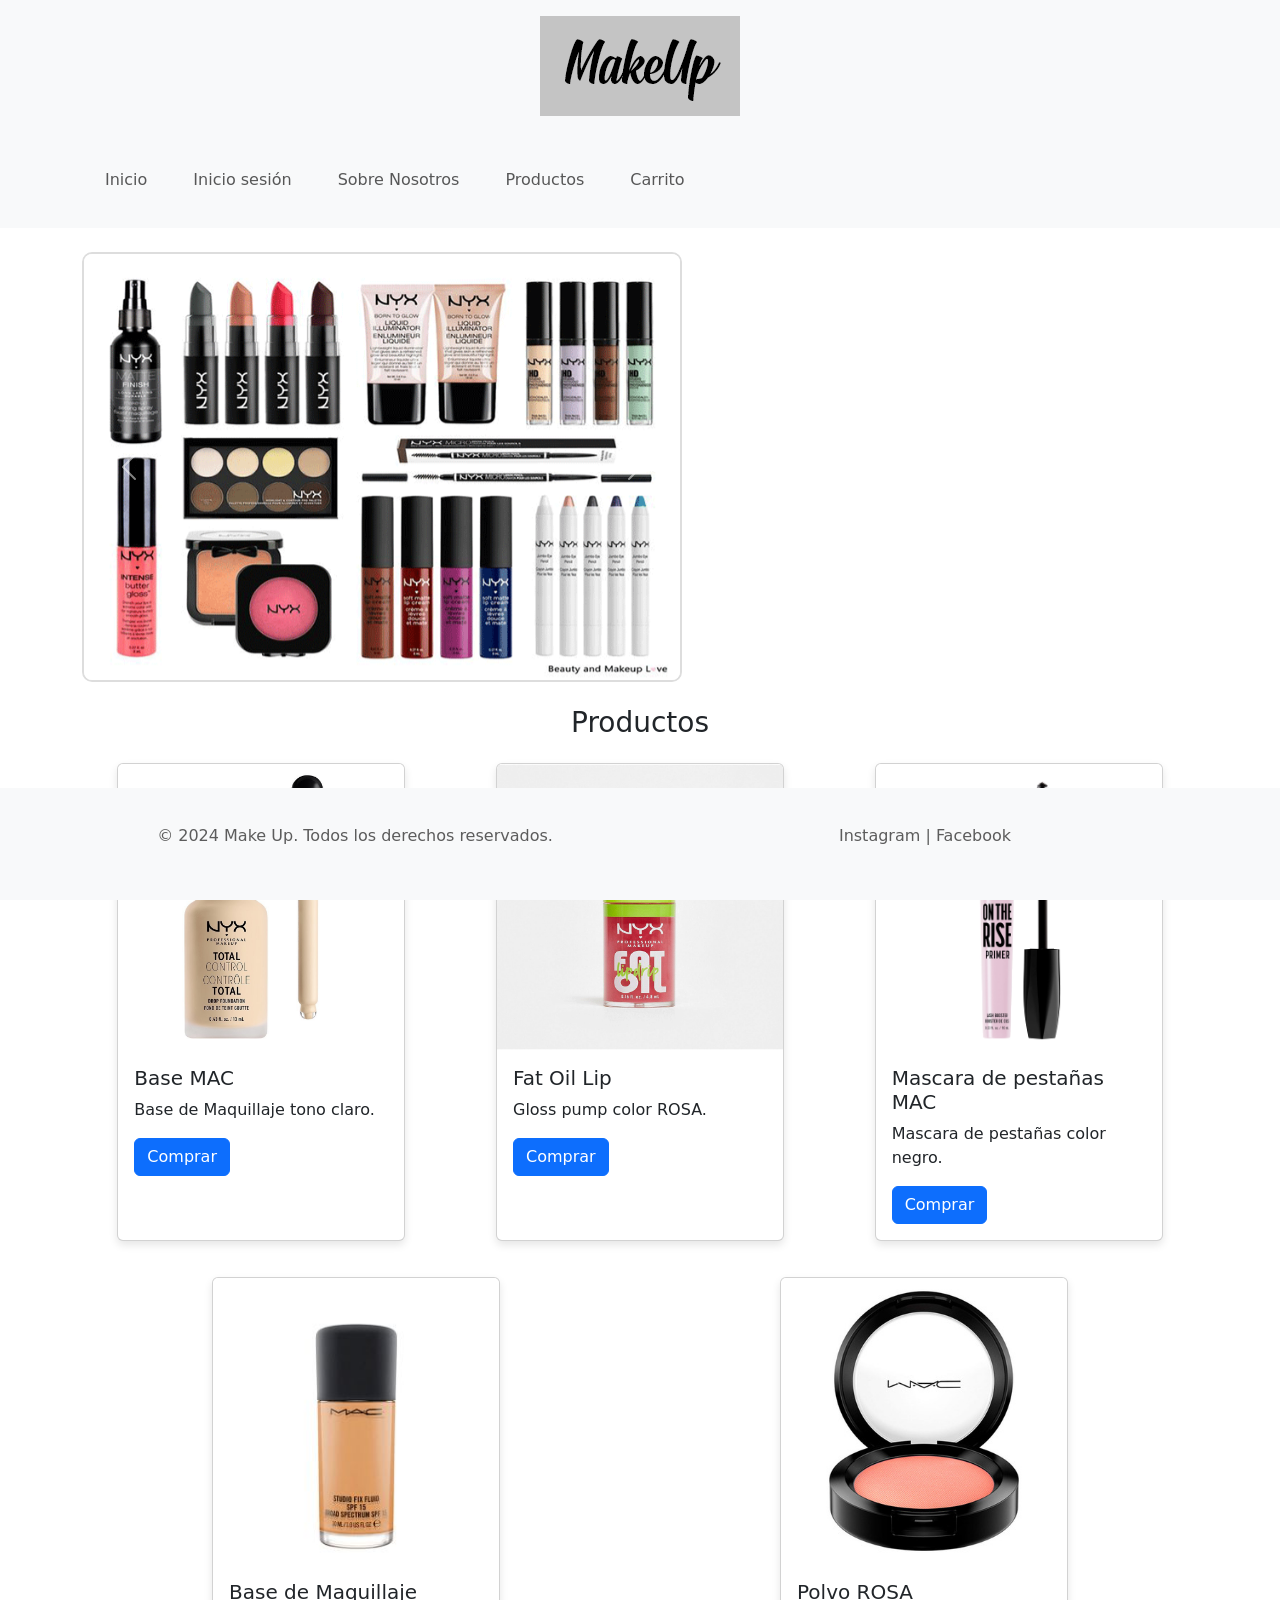
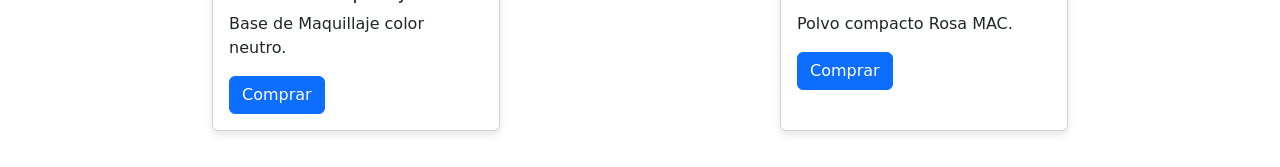
==== index.html @ 109f89d2 "terminado" ====
<!DOCTYPE html>
<html lang="es">
<head>
    <meta charset="UTF-8">
    <meta name="viewport" content="width=device-width, initial-scale=1.0">
    <title>INICIO - MAKE UP</title>
    <link rel="stylesheet" href="./pages/css/styless.css">
    <link href="https://cdn.jsdelivr.net/npm/bootstrap@5.3.3/dist/css/bootstrap.min.css" rel="stylesheet" integrity="sha384-QWTKZyjpPEjISv5WaRU9OFeRpok6YctnYmDr5pNlyT2bRjXh0JMhjY6hW+ALEwIH" crossorigin="anonymous">
    <script src="https://cdn.jsdelivr.net/npm/bootstrap@5.3.3/dist/js/bootstrap.bundle.min.js" integrity="sha384-YvpcrYf0tY3lHB60NNkmXc5s9fDVZLESaAA55NDzOxhy9GkcIdslK1eN7N6jIeHz" crossorigin="anonymous"></script>
</head>
<body>
    <header class="bg-light p-3">
        <img src="./pages/assets/Logo.png" alt="Logo de la Marca" id="logo">
    </header>

    <nav class="navbar navbar-expand-lg navbar-light bg-light">
      <div class="container">
          <ul class="navbar-nav">
              <li class="nav-item"><a class="nav-link" href="index.html">Inicio</a></li>
              <li class="nav-item"><a class="nav-link" href="./pages/inicio_sesion.html">Inicio sesión</a></li>
              <li class="nav-item"><a class="nav-link" href="./pages/nosotros.html">Sobre Nosotros</a></li>
              <li class="nav-item"><a class="nav-link" href="./pages/productos.html">Productos</a></li>
              <li class="nav-item"><a class="nav-link" href="./pages/carritos.html">Carrito</a></li>
          </ul>
      </div>
  </nav>

    <main>
        <div class="container my-4">
            <div id="carouselExample" class="carousel slide">
                <div class="carousel-inner">
                    <div class="carousel-item active">
                        <img src="./pages/assets/nyx1.png" class="d-block w-100" alt="Imagen de Nyx 1">
                    </div>
                    <div class="carousel-item">
                        <img src="./pages/assets/mac_2.png" class="d-block w-100" alt="Imagen de MAC 2">
                    </div>
                    <div class="carousel-item">
                        <img src="./pages/assets/mac1.png" class="d-block w-100" alt="Imagen de MAC 1">
                    </div>
                    <div class="carousel-item">
                        <img src="./pages/assets/nyx-2.png" class="d-block w-100" alt="Imagen de Nyx 2">
                    </div>
                </div>
                <button class="carousel-control-prev" type="button" data-bs-target="#carouselExample" data-bs-slide="prev">
                    <span class="carousel-control-prev-icon" aria-hidden="true"></span>
                    <span class="visually-hidden">Anterior</span>
                </button>
                <button class="carousel-control-next" type="button" data-bs-target="#carouselExample" data-bs-slide="next">
                    <span class="carousel-control-next-icon" aria-hidden="true"></span>
                    <span class="visually-hidden">Siguiente</span>
                </button>
            </div>
        </div>

        <div class="container text-center my-4">
            <h3>Productos</h3>
        </div>

        <div class="container product-container d-flex flex-wrap justify-content-around">
            <!-- Producto 1 -->
            <div class="product-card card mb-3" style="width: 18rem;">
                <img src="./pages/assets/prod_1.jpg" class="card-img-top" alt="Producto 1">
                <div class="card-body">
                    <h5 class="card-title">Base MAC</h5>
                    <p class="card-text">Base de Maquillaje tono claro.</p>
                    <a href="productos.html" class="btn btn-primary">Comprar</a>
                </div>
            </div>
            <!-- Producto 2 -->
            <div class="product-card card mb-3" style="width: 18rem;">
                <img src="./pages/assets/prod_2.png" class="card-img-top" alt="Producto 2">
                <div class="card-body">
                    <h5 class="card-title">Fat Oil Lip</h5>
                    <p class="card-text">Gloss pump color ROSA.</p>
                    <a href="productos.html" class="btn btn-primary">Comprar</a>
                </div>
            </div>
            <!-- Producto 3 -->
            <div class="product-card card mb-3" style="width: 18rem;">
                <img src="./pages/assets/prod_3.jpg" class="card-img-top" alt="Producto 3">
                <div class="card-body">
                    <h5 class="card-title">Mascara de pestañas MAC</h5>
                    <p class="card-text">Mascara de pestañas color negro.</p>
                    <a href="productos.html" class="btn btn-primary">Comprar</a>
                </div>
            </div>
            <!-- Producto 4 -->
            <div class="product-card card mb-3" style="width: 18rem;">
                <img src="./pages/assets/prod_5.jpg" class="card-img-top" alt="Producto 5">
                <div class="card-body">
                    <h5 class="card-title">Base de Maquillaje</h5>
                    <p class="card-text">Base de Maquillaje color neutro.</p>
                    <a href="productos.html" class="btn btn-primary">Comprar</a>
                </div>
            </div>
            <!-- Producto 5 -->
            <div class="product-card card mb-3" style="width: 18rem;">
                <img src="./pages/assets/prod_6.jpg" class="card-img-top" alt="Producto 6">
                <div class="card-body">
                    <h5 class="card-title">Polvo ROSA</h5>
                    <p class="card-text">Polvo compacto Rosa MAC.</p>
                    <a href="productos.html" class="btn btn-primary">Comprar</a>
                </div>
            </div>
        </div>
    </main>

    <footer class="bg-light text-center py-3">
        <div class="container">
            <div class="row">
                <div class="col-md-6">
                    <p>&copy; 2024 Make Up. Todos los derechos reservados.</p>
                </div>
                <div class="col-md-6">
                    <p>Instagram | Facebook</p>
                </div>
            </div>
        </div>
    </footer>
</body>
</html>
---- pages/css/styless.css ----
body {
    font-family: Arial, sans-serif;
    margin: 0;
    padding: 0;
    background-color: #f4f4f4;
}
/*NAVEGADOR PARA LAS PAGINAS*/
nav {
    background-color: #333;
    color: white;
    padding: 10px;
}
nav ul {
    list-style-type: none;
    margin: 0;
    padding: 0;
    display: flex;
    justify-content: center;
}
nav ul li {
    margin: 0 15px;
}
nav ul li a {
    color: rgb(99, 99, 99);
    text-decoration: none;
    font-weight: bold;
}
nav ul li a:hover {
    text-decoration: underline;
}
/*HEADER Y FOOTER*/
header, footer {
    background-color: #5e5e5e;
    color: #5c5c5c;
    padding: 10px 0;
    text-align: center;
}
.container {
    max-width: 800px;
    margin: 20px auto;
    padding: 0 20px;
}
section {
    margin-bottom: 20px;
}
footer {
    position: fixed;
    bottom: 0;
    width: 100%;
}

/*carrusel de fotos del index*/

.alinear{
    align-content: center;
    display: flex;
    justify-content: center;
}
.carousel {
    position: relative;
    max-width: 600px;
    overflow: hidden;
    border: 2px solid #ddd;
    border-radius: 10px;
}

.carousel-images {
    display: flex;
    transition: transform 0.5s ease;
}

.carousel-image {
    min-width: 100%;
    box-sizing: border-box;
}

.carousel-image img {
    width: 100%;
    display: block;
}

input[type="radio"] {
    display: none;
}

#slide1:checked ~ .carousel-images {
    transform: translateX(0);
}

#slide2:checked ~ .carousel-images {
    transform: translateX(-100%);
}

#slide3:checked ~ .carousel-images {
    transform: translateX(-200%);
}

.carousel-controls {
    position: absolute;
    bottom: 10px;
    width: 100%;
    text-align: center;
}

.control-button {
    cursor: pointer;
    display: inline-block;
    padding: 10px;
    margin: 0 5px;
    border-radius: 50%;
    background-color: rgba(0, 0, 0, 0.5);
    color: white;
    font-size: 20px;
}

.control-button:hover {
    background-color: rgba(0, 0, 0, 0.8);
}
/*Container Para productos*/
.product-container {
    display: flex;
    flex-wrap: wrap;
    gap: 20px;
    max-width: flex;
    width: 100%;
    justify-content: center;
}
.product-card {
    background: #fff;
    border: 1px solid #ddd;
    border-radius: 8px;
    box-shadow: 0 4px 8px rgba(0,0,0,0.1);
    overflow: hidden;
    width: calc(33.333% - 20px);
    max-width: 300px;
}
.product-card img {
    width: 100%;
    height: auto;
}
.product-card .product-info {
    padding: 15px;
}
.product-card .product-title {
    font-size: 1.2em;
    margin-bottom: 10px;
}
.product-card .product-description {
    font-size: 0.9em;
    margin-bottom: 15px;
}
.product-card .product-button {
    background: #a6aaae;
    color: #fff;
    text-align: center;
    padding: 10px;
    text-decoration: none;
    display: block;
    border-radius: 4px;
}
.product-card .product-button:hover {
    background: #33373a;
}
/*Personalizacion de footer y header*/
header{
    background-image: url('/assets/back.jpg');
}
footer{
    background-image: url('/assets/back2.png');
  opacity: 20px;
}
/*Inicio de sesion*/
.login-container {
    display: flex;
    justify-content: center;
    align-items: center;
    height: 50vh;
    background-image: url('/assets/back3.jpg');
}
.login-form {
    max-width: 700px;
    width: 100%;
    padding: 60px;
    border: 1px solid #dee2e6;
    border-radius: 10px;
    background-color:#ddd;
    box-shadow: 0 4px 8px rgba(0, 0, 0, 0.1);
}
/*CARRITO DE COMPRAS (MODIFICANDOLO)*/
.cart-item {
    display: flex;
    align-items: center;
    justify-content: space-between;
    padding: 10px 0;
}
.cart-item img {
    width: 50px;
    height: 50px;
    object-fit: cover;
}
.cart-summary {
    display: flex;
    justify-content: space-between;
    align-items: center;
    padding: 20px 0;
}
/*PRESENTACION DE QUIENES SOMOS*/
.company-presentation {
    background-color: #f8f9fa;
    padding: 40px;
    border-radius: 10px;
    box-shadow: 0 0 10px rgba(0, 0, 0, 0.1);
}
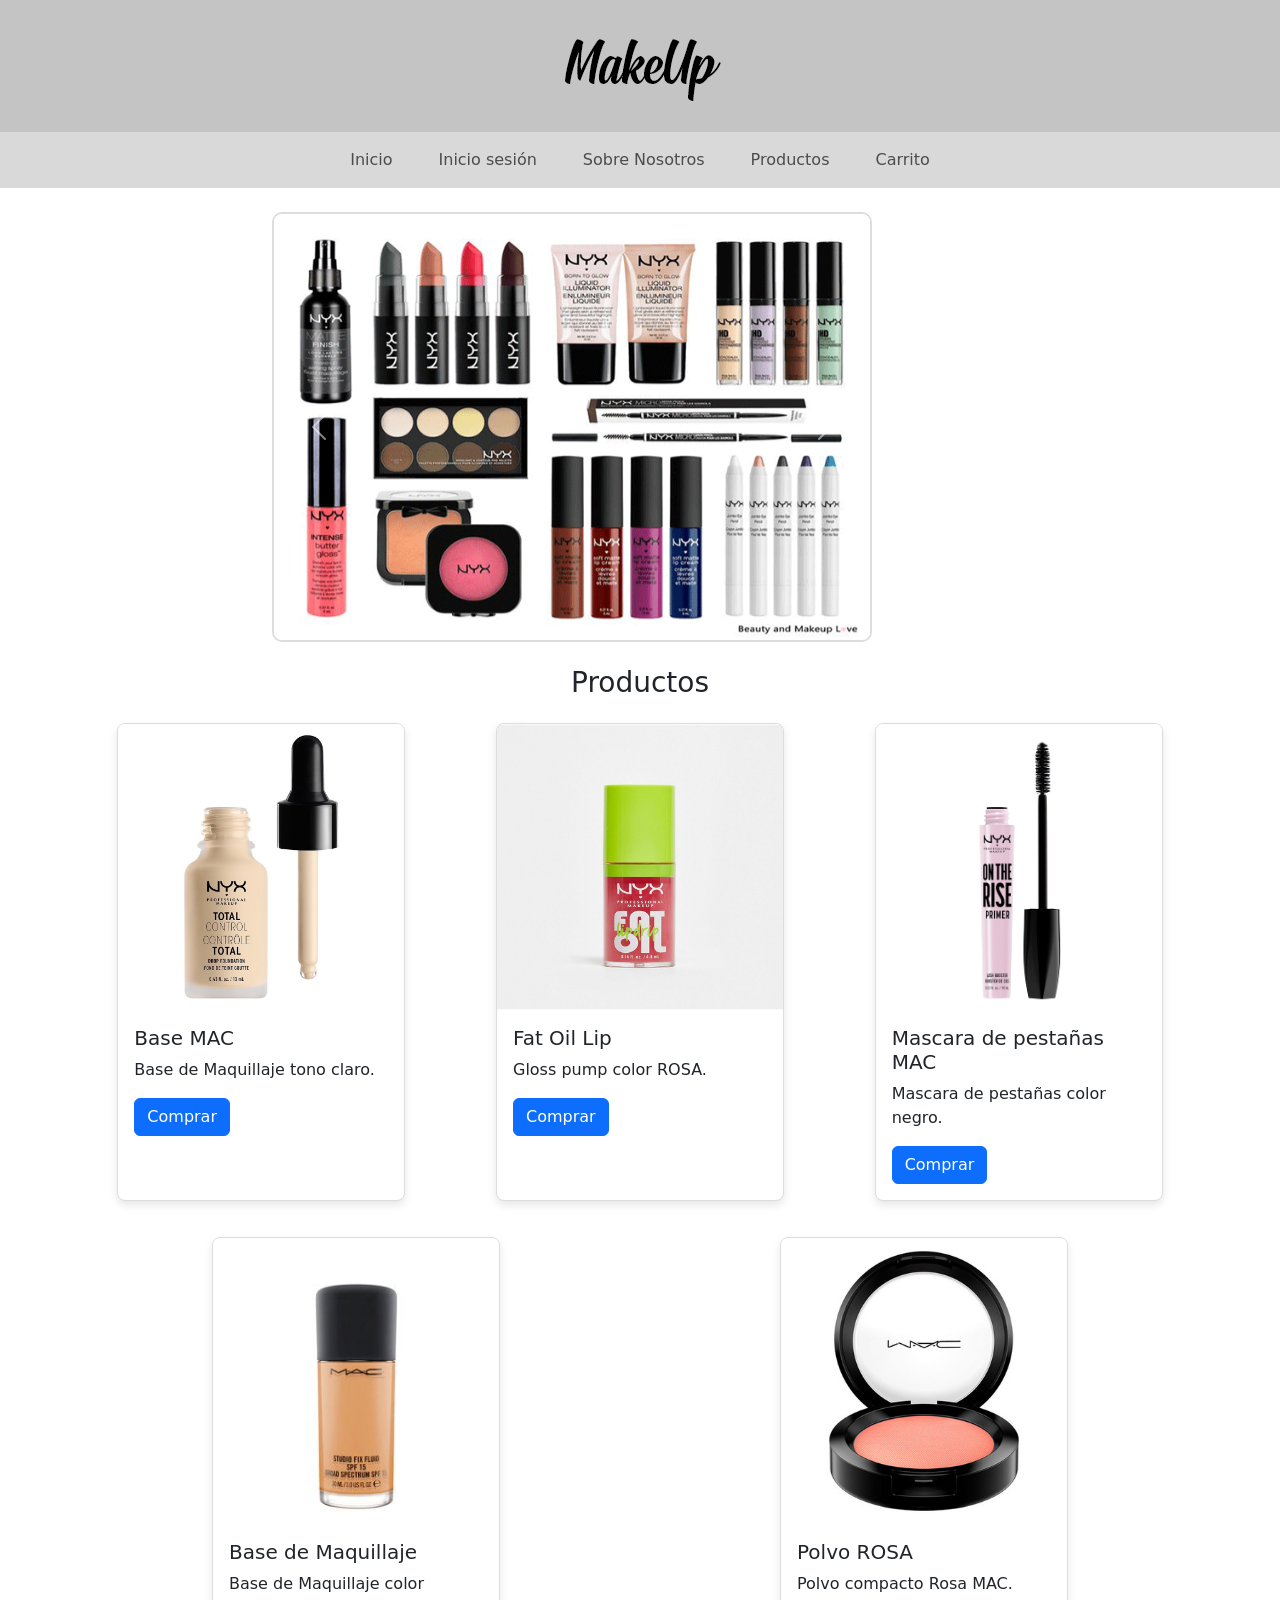
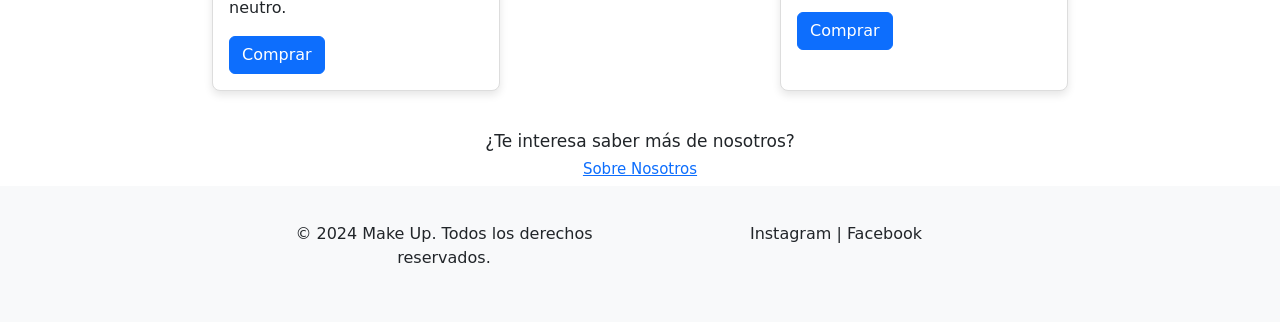
==== commit fe08654b: "Se carga la 3era entrega" ====
--- a/index.html
+++ b/index.html
@@ -4,54 +4,59 @@
     <meta charset="UTF-8">
     <meta name="viewport" content="width=device-width, initial-scale=1.0">
     <title>INICIO - MAKE UP</title>
-    <link rel="stylesheet" href="./pages/css/styless.css">
+    <link rel="stylesheet" href="./pages/css/styles.css">
     <link href="https://cdn.jsdelivr.net/npm/bootstrap@5.3.3/dist/css/bootstrap.min.css" rel="stylesheet" integrity="sha384-QWTKZyjpPEjISv5WaRU9OFeRpok6YctnYmDr5pNlyT2bRjXh0JMhjY6hW+ALEwIH" crossorigin="anonymous">
     <script src="https://cdn.jsdelivr.net/npm/bootstrap@5.3.3/dist/js/bootstrap.bundle.min.js" integrity="sha384-YvpcrYf0tY3lHB60NNkmXc5s9fDVZLESaAA55NDzOxhy9GkcIdslK1eN7N6jIeHz" crossorigin="anonymous"></script>
 </head>
 <body>
-    <header class="bg-light p-3">
+    <header class="bg-custom-header p-3">
         <img src="./pages/assets/Logo.png" alt="Logo de la Marca" id="logo">
     </header>
 
-    <nav class="navbar navbar-expand-lg navbar-light bg-light">
-      <div class="container">
-          <ul class="navbar-nav">
-              <li class="nav-item"><a class="nav-link" href="index.html">Inicio</a></li>
-              <li class="nav-item"><a class="nav-link" href="./pages/inicio_sesion.html">Inicio sesión</a></li>
-              <li class="nav-item"><a class="nav-link" href="./pages/nosotros.html">Sobre Nosotros</a></li>
-              <li class="nav-item"><a class="nav-link" href="./pages/productos.html">Productos</a></li>
-              <li class="nav-item"><a class="nav-link" href="./pages/carritos.html">Carrito</a></li>
-          </ul>
-      </div>
-  </nav>
-
-    <main>
-        <div class="container my-4">
-            <div id="carouselExample" class="carousel slide">
-                <div class="carousel-inner">
-                    <div class="carousel-item active">
-                        <img src="./pages/assets/nyx1.png" class="d-block w-100" alt="Imagen de Nyx 1">
+    <nav class="navbar navbar-expand-lg navbar-light bg-custom">
+        <div class="container d-flex justify-content-center">
+            <ul class="navbar-nav">
+                <li class="nav-item"><a class="nav-link" href="index.html">Inicio</a></li>
+                <li class="nav-item"><a class="nav-link" href="pages/inicio_sesion.html">Inicio sesión</a></li>
+                <li class="nav-item"><a class="nav-link" href="pages/nosotros.html">Sobre Nosotros</a></li>
+                <li class="nav-item"><a class="nav-link" href="pages/productos.html">Productos</a></li>
+                <li class="nav-item"><a class="nav-link" href="pages/carritos.html">Carrito</a></li>
+            </ul>
+        </div>
+    </nav>
+    <br>
+  <main class="full-height">
+    <div class="container">
+        <div class="row justify-content-center">
+            <div class="col-lg-8 col-md-10 col-sm-12">
+                <div id="carouselExample" class="carousel slide">
+                    <div class="carousel-inner">
+                        <div class="carousel-item active">
+                            <img src="./pages/assets/nyx1.png" class="d-block w-100" alt="Imagen de Nyx 1">
+                        </div>
+                        <div class="carousel-item">
+                            <img src="./pages/assets/mac_2.png" class="d-block w-100" alt="Imagen de MAC 2">
+                        </div>
+                        <div class="carousel-item">
+                            <img src="./pages/assets/mac1.png" class="d-block w-100" alt="Imagen de MAC 1">
+                        </div>
+                        <div class="carousel-item">
+                            <img src="./pages/assets/nyx-2.png" class="d-block w-100" alt="Imagen de Nyx 2">
+                        </div>
                     </div>
-                    <div class="carousel-item">
-                        <img src="./pages/assets/mac_2.png" class="d-block w-100" alt="Imagen de MAC 2">
-                    </div>
-                    <div class="carousel-item">
-                        <img src="./pages/assets/mac1.png" class="d-block w-100" alt="Imagen de MAC 1">
-                    </div>
-                    <div class="carousel-item">
-                        <img src="./pages/assets/nyx-2.png" class="d-block w-100" alt="Imagen de Nyx 2">
-                    </div>
+                    <button class="carousel-control-prev" type="button" data-bs-target="#carouselExample" data-bs-slide="prev">
+                        <span class="carousel-control-prev-icon" aria-hidden="true"></span>
+                        <span class="visually-hidden">Anterior</span>
+                    </button>
+                    <button class="carousel-control-next" type="button" data-bs-target="#carouselExample" data-bs-slide="next">
+                        <span class="carousel-control-next-icon" aria-hidden="true"></span>
+                        <span class="visually-hidden">Siguiente</span>
+                    </button>
                 </div>
-                <button class="carousel-control-prev" type="button" data-bs-target="#carouselExample" data-bs-slide="prev">
-                    <span class="carousel-control-prev-icon" aria-hidden="true"></span>
-                    <span class="visually-hidden">Anterior</span>
-                </button>
-                <button class="carousel-control-next" type="button" data-bs-target="#carouselExample" data-bs-slide="next">
-                    <span class="carousel-control-next-icon" aria-hidden="true"></span>
-                    <span class="visually-hidden">Siguiente</span>
-                </button>
             </div>
         </div>
+    </div>
+</main>
 
         <div class="container text-center my-4">
             <h3>Productos</h3>
@@ -105,6 +110,9 @@
             </div>
         </div>
     </main>
+    <br>
+    <h1>¿Te interesa saber más de nosotros? </h1>
+        <h2><a href="nosotros.html">Sobre Nosotros</a></h2>
 
     <footer class="bg-light text-center py-3">
         <div class="container">
@@ -117,6 +125,7 @@
                 </div>
             </div>
         </div>
+       
     </footer>
 </body>
 </html>
--- a/pages/css/styles.css
+++ b/pages/css/styles.css
@@ -0,0 +1,208 @@
+body {
+  font-family: Arial, sans-serif;
+  margin: 0;
+  padding: 0;
+  background-color: #f4f4f4;
+  /*NAVEGADOR PARA LAS PAGINAS*/
+}
+body nav {
+  background-color: #dad9d9;
+  color: white;
+  padding: 10px;
+  text-align: center;
+}
+body nav ul {
+  list-style-type: none;
+  margin: 0;
+  padding: 0;
+  display: flex;
+  justify-content: center;
+}
+body nav ul li {
+  margin: 0 15px;
+  text-align: center;
+}
+body nav ul li a {
+  color: rgb(99, 99, 99);
+  text-decoration: none;
+  font-weight: bold;
+}
+body nav ul li a:hover {
+  text-decoration: underline;
+}
+body h1 {
+  font-size: 17px;
+  text-align: center;
+}
+body h2 {
+  font-size: 15px;
+  text-align: center;
+}
+
+/*HEADER Y FOOTER*/
+header, footer {
+  background-color: #c4c4c4;
+  padding: 10px 0;
+  text-align: center;
+}
+header .container, footer .container {
+  max-width: 800px;
+  margin: 20px auto;
+  padding: 0 20px;
+}
+header section, footer section {
+  margin-bottom: 20px;
+}
+header footer, footer footer {
+  position: fixed;
+  bottom: 0;
+  width: 100%;
+}
+
+/*carrusel de fotos del index*/
+.alinear {
+  align-content: center;
+  display: flex;
+  justify-content: center;
+}
+
+.carousel {
+  position: relative;
+  max-width: 600px;
+  overflow: hidden;
+  border: 2px solid #ddd;
+  border-radius: 10px;
+}
+.carousel .carousel-images {
+  display: flex;
+  transition: transform 0.5s ease;
+  min-width: 100%;
+  box-sizing: border-box;
+}
+.carousel .carousel-image img {
+  width: 100%;
+  display: block;
+}
+.carousel input[type=radio] {
+  display: none;
+}
+.carousel #slide1:checked ~ .carousel-images {
+  transform: translateX(0);
+}
+.carousel #slide2:checked ~ .carousel-images {
+  transform: translateX(-100%);
+}
+.carousel #slide3:checked ~ .carousel-images {
+  transform: translateX(-200%);
+}
+.carousel .carousel-controls {
+  position: absolute;
+  bottom: 10px;
+  width: 100%;
+  text-align: center;
+}
+.carousel .control-button {
+  cursor: pointer;
+  display: inline-block;
+  padding: 10px;
+  margin: 0 5px;
+  border-radius: 50%;
+  background-color: rgba(0, 0, 0, 0.5);
+  color: white;
+  font-size: 20px;
+}
+.carousel .control-button:hover {
+  background-color: rgba(0, 0, 0, 0.8);
+}
+
+/*Container Para productos*/
+.product-container {
+  display: flex;
+  flex-wrap: wrap;
+  gap: 20px;
+  max-width: flex;
+  width: 100%;
+  justify-content: center;
+}
+.product-container .product-card {
+  background: #fff;
+  border: 1px solid #ddd;
+  border-radius: 8px;
+  box-shadow: 0 4px 8px rgba(0, 0, 0, 0.1);
+  overflow: hidden;
+  width: calc(33.333% - 20px);
+  max-width: 300px;
+}
+.product-container .product-card img {
+  width: 100%;
+  height: auto;
+}
+.product-container .product-card .product-info {
+  padding: 15px;
+}
+.product-container .product-card .product-title {
+  font-size: 1.2em;
+  margin-bottom: 10px;
+}
+.product-container .product-card .product-description {
+  font-size: 0.9em;
+  margin-bottom: 15px;
+}
+.product-container .product-card .product-button {
+  background: #a6aaae;
+  color: #fff;
+  text-align: center;
+  padding: 10px;
+  text-decoration: none;
+  display: block;
+  border-radius: 4px;
+}
+.product-container .product-card .product-button:hover {
+  background: #33373a;
+}
+
+/*Inicio de sesion*/
+.login-container {
+  display: flex;
+  justify-content: center;
+  align-items: center;
+  height: 50vh;
+}
+.login-container .login-form {
+  max-width: 700px;
+  width: 100%;
+  padding: 60px;
+  border: 1px solid #dee2e6;
+  border-radius: 10px;
+  background-image: url(../assets/nyx1-fondo.jpg);
+  box-shadow: 0 4px 8px rgba(0, 0, 0, 0.1);
+}
+
+/*CARRITO DE COMPRAS (MODIFICANDOLO)*/
+.cart-item {
+  display: flex;
+  align-items: center;
+  justify-content: space-between;
+  padding: 10px 0;
+}
+.cart-item .cart-item img {
+  width: 50px;
+  height: 50px;
+  object-fit: cover;
+}
+.cart-item .cart-summary {
+  display: flex;
+  justify-content: space-between;
+  align-items: center;
+  padding: 20px 0;
+}
+
+/*PRESENTACION DE QUIENES SOMOS*/
+.company-presentation {
+  background-color: #f8f9fa;
+  padding: 40px;
+  border-radius: 10px;
+  box-shadow: 0 0 10px rgba(0, 0, 0, 0.1);
+}
+
+/*# sourceMappingURL=styles.css.map */
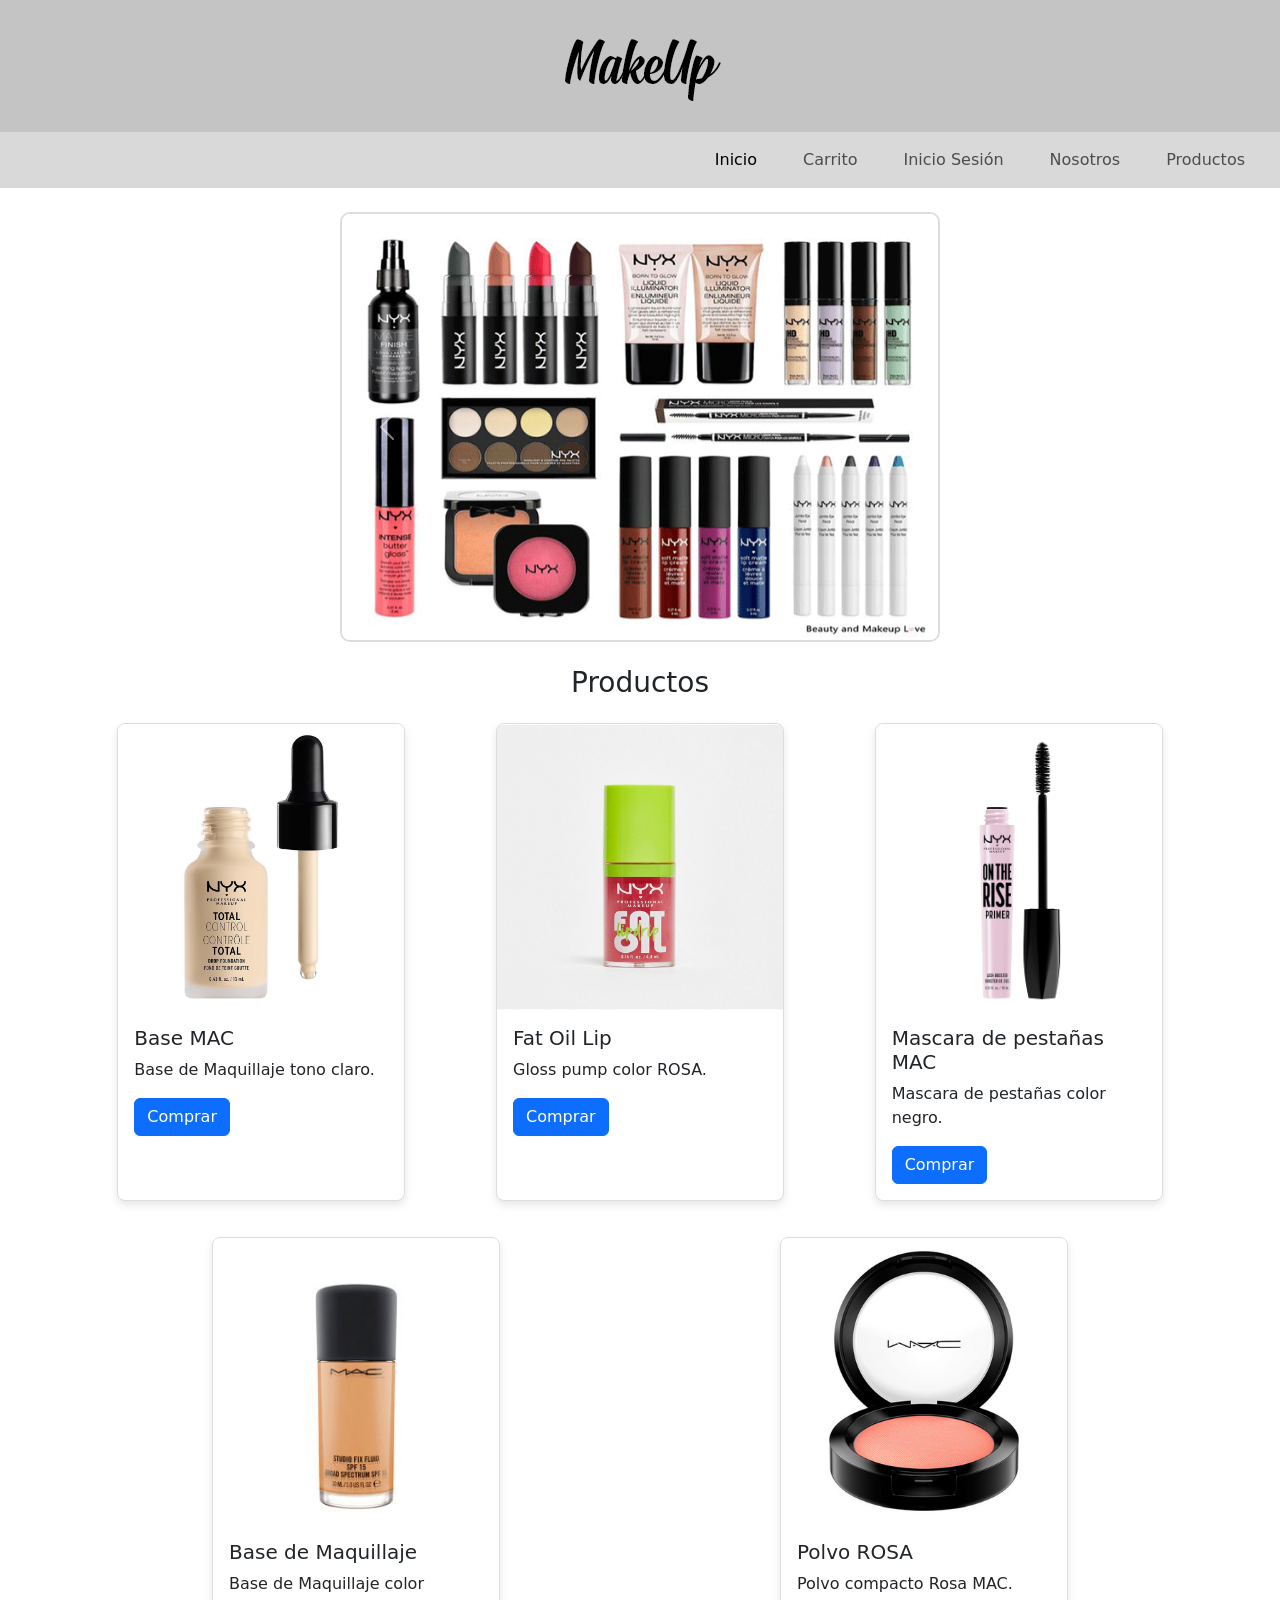
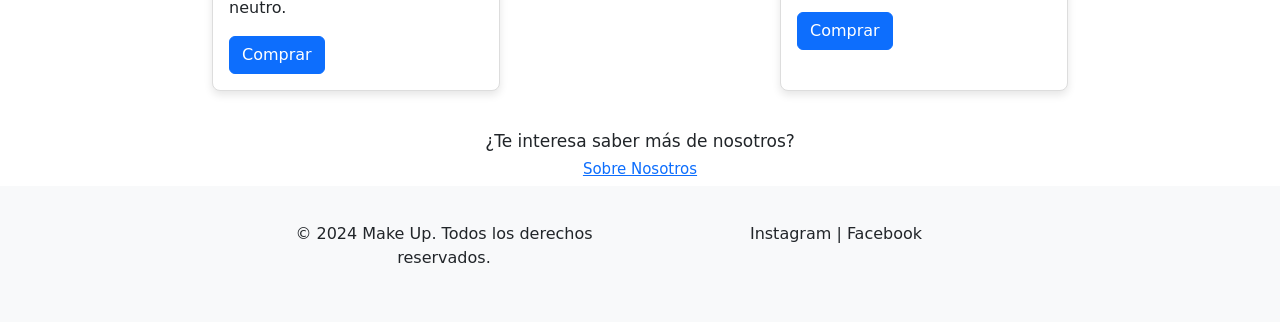
==== commit 76e9d6ae: "Se termina el proyecto" ====
--- a/index.html
+++ b/index.html
@@ -1,118 +1,139 @@
 <!DOCTYPE html>
 <html lang="es">
+
 <head>
     <meta charset="UTF-8">
     <meta name="viewport" content="width=device-width, initial-scale=1.0">
     <title>INICIO - MAKE UP</title>
     <link rel="stylesheet" href="./pages/css/styles.css">
-    <link href="https://cdn.jsdelivr.net/npm/bootstrap@5.3.3/dist/css/bootstrap.min.css" rel="stylesheet" integrity="sha384-QWTKZyjpPEjISv5WaRU9OFeRpok6YctnYmDr5pNlyT2bRjXh0JMhjY6hW+ALEwIH" crossorigin="anonymous">
-    <script src="https://cdn.jsdelivr.net/npm/bootstrap@5.3.3/dist/js/bootstrap.bundle.min.js" integrity="sha384-YvpcrYf0tY3lHB60NNkmXc5s9fDVZLESaAA55NDzOxhy9GkcIdslK1eN7N6jIeHz" crossorigin="anonymous"></script>
+    <link href="https://cdn.jsdelivr.net/npm/bootstrap@5.3.3/dist/css/bootstrap.min.css" rel="stylesheet"
+        integrity="sha384-QWTKZyjpPEjISv5WaRU9OFeRpok6YctnYmDr5pNlyT2bRjXh0JMhjY6hW+ALEwIH" crossorigin="anonymous">
+    <script src="https://cdn.jsdelivr.net/npm/bootstrap@5.3.3/dist/js/bootstrap.bundle.min.js"
+        integrity="sha384-YvpcrYf0tY3lHB60NNkmXc5s9fDVZLESaAA55NDzOxhy9GkcIdslK1eN7N6jIeHz"
+        crossorigin="anonymous"></script>
 </head>
+
 <body>
     <header class="bg-custom-header p-3">
         <img src="./pages/assets/Logo.png" alt="Logo de la Marca" id="logo">
     </header>
-
-    <nav class="navbar navbar-expand-lg navbar-light bg-custom">
-        <div class="container d-flex justify-content-center">
-            <ul class="navbar-nav">
-                <li class="nav-item"><a class="nav-link" href="index.html">Inicio</a></li>
-                <li class="nav-item"><a class="nav-link" href="pages/inicio_sesion.html">Inicio sesión</a></li>
-                <li class="nav-item"><a class="nav-link" href="pages/nosotros.html">Sobre Nosotros</a></li>
-                <li class="nav-item"><a class="nav-link" href="pages/productos.html">Productos</a></li>
-                <li class="nav-item"><a class="nav-link" href="pages/carritos.html">Carrito</a></li>
-            </ul>
+    <nav class="navbar navbar-expand-lg">
+        <div class="container-fluid">
+            <button class="navbar-toggler" type="button" data-bs-toggle="collapse" data-bs-target="#navbarNav" aria-controls="navbarNav" aria-expanded="false" aria-label="Toggle navigation">
+                <span class="navbar-toggler-icon"></span>
+            </button>
+            <div class="collapse navbar-collapse" id="navbarNav">
+                <ul class="navbar-nav ms-auto">
+                    <li class="nav-item">
+                        <a class="nav-link active" aria-current="page" href="index.html">Inicio</a>
+                    </li>
+                    <li class="nav-item">
+                        <a class="nav-link" href="pages/carritos.html">Carrito</a>
+                    </li>
+                    <li class="nav-item">
+                        <a class="nav-link" href="pages/inicio_sesion.html">Inicio Sesión</a>
+                    </li>
+                    <li class="nav-item">
+                        <a class="nav-link" href="pages/nosotros.html">Nosotros</a>
+                    </li>
+                    <li class="nav-item">
+                        <a class="nav-link" href="pages/productos.html">Productos</a>
+                    </li>
+                </ul>
+            </div>
         </div>
     </nav>
     <br>
-  <main class="full-height">
-    <div class="container">
-        <div class="row justify-content-center">
-            <div class="col-lg-8 col-md-10 col-sm-12">
-                <div id="carouselExample" class="carousel slide">
-                    <div class="carousel-inner">
-                        <div class="carousel-item active">
-                            <img src="./pages/assets/nyx1.png" class="d-block w-100" alt="Imagen de Nyx 1">
+    <main class="full-height">
+        <div class="container">
+            <div class="row justify-content-center">
+                <div class="col-lg-8 col-md-10 col-sm-12 alinear">
+                    <div id="carouselExample" class="carousel slide">
+                        <div class="carousel-inner">
+                            <div class="carousel-item active">
+                                <img src="./pages/assets/nyx1.png" class="d-block w-100" alt="Imagen de Nyx 1">
+                            </div>
+                            <div class="carousel-item">
+                                <img src="./pages/assets/mac_2.png" class="d-block w-100" alt="Imagen de MAC 2">
+                            </div>
+                            <div class="carousel-item">
+                                <img src="./pages/assets/mac1.png" class="d-block w-100" alt="Imagen de MAC 1">
+                            </div>
+                            <div class="carousel-item">
+                                <img src="./pages/assets/nyx-2.png" class="d-block w-100" alt="Imagen de Nyx 2">
+                            </div>
                         </div>
-                        <div class="carousel-item">
-                            <img src="./pages/assets/mac_2.png" class="d-block w-100" alt="Imagen de MAC 2">
-                        </div>
-                        <div class="carousel-item">
-                            <img src="./pages/assets/mac1.png" class="d-block w-100" alt="Imagen de MAC 1">
-                        </div>
-                        <div class="carousel-item">
-                            <img src="./pages/assets/nyx-2.png" class="d-block w-100" alt="Imagen de Nyx 2">
-                        </div>
+                        <button class="carousel-control-prev" type="button" data-bs-target="#carouselExample"
+                            data-bs-slide="prev">
+                            <span class="carousel-control-prev-icon" aria-hidden="true"></span>
+                            <span class="visually-hidden">Anterior</span>
+                        </button>
+                        <button class="carousel-control-next" type="button" data-bs-target="#carouselExample"
+                            data-bs-slide="next">
+                            <span class="carousel-control-next-icon" aria-hidden="true"></span>
+                            <span class="visually-hidden">Siguiente</span>
+                        </button>
                     </div>
-                    <button class="carousel-control-prev" type="button" data-bs-target="#carouselExample" data-bs-slide="prev">
-                        <span class="carousel-control-prev-icon" aria-hidden="true"></span>
-                        <span class="visually-hidden">Anterior</span>
-                    </button>
-                    <button class="carousel-control-next" type="button" data-bs-target="#carouselExample" data-bs-slide="next">
-                        <span class="carousel-control-next-icon" aria-hidden="true"></span>
-                        <span class="visually-hidden">Siguiente</span>
-                    </button>
-                </div>
-            </div>
-        </div>
-    </div>
-</main>
-
-        <div class="container text-center my-4">
-            <h3>Productos</h3>
-        </div>
-
-        <div class="container product-container d-flex flex-wrap justify-content-around">
-            <!-- Producto 1 -->
-            <div class="product-card card mb-3" style="width: 18rem;">
-                <img src="./pages/assets/prod_1.jpg" class="card-img-top" alt="Producto 1">
-                <div class="card-body">
-                    <h5 class="card-title">Base MAC</h5>
-                    <p class="card-text">Base de Maquillaje tono claro.</p>
-                    <a href="productos.html" class="btn btn-primary">Comprar</a>
-                </div>
-            </div>
-            <!-- Producto 2 -->
-            <div class="product-card card mb-3" style="width: 18rem;">
-                <img src="./pages/assets/prod_2.png" class="card-img-top" alt="Producto 2">
-                <div class="card-body">
-                    <h5 class="card-title">Fat Oil Lip</h5>
-                    <p class="card-text">Gloss pump color ROSA.</p>
-                    <a href="productos.html" class="btn btn-primary">Comprar</a>
-                </div>
-            </div>
-            <!-- Producto 3 -->
-            <div class="product-card card mb-3" style="width: 18rem;">
-                <img src="./pages/assets/prod_3.jpg" class="card-img-top" alt="Producto 3">
-                <div class="card-body">
-                    <h5 class="card-title">Mascara de pestañas MAC</h5>
-                    <p class="card-text">Mascara de pestañas color negro.</p>
-                    <a href="productos.html" class="btn btn-primary">Comprar</a>
-                </div>
-            </div>
-            <!-- Producto 4 -->
-            <div class="product-card card mb-3" style="width: 18rem;">
-                <img src="./pages/assets/prod_5.jpg" class="card-img-top" alt="Producto 5">
-                <div class="card-body">
-                    <h5 class="card-title">Base de Maquillaje</h5>
-                    <p class="card-text">Base de Maquillaje color neutro.</p>
-                    <a href="productos.html" class="btn btn-primary">Comprar</a>
-                </div>
-            </div>
-            <!-- Producto 5 -->
-            <div class="product-card card mb-3" style="width: 18rem;">
-                <img src="./pages/assets/prod_6.jpg" class="card-img-top" alt="Producto 6">
-                <div class="card-body">
-                    <h5 class="card-title">Polvo ROSA</h5>
-                    <p class="card-text">Polvo compacto Rosa MAC.</p>
-                    <a href="productos.html" class="btn btn-primary">Comprar</a>
                 </div>
             </div>
         </div>
     </main>
+
+    <div class="container text-center my-4">
+        <h3>Productos</h3>
+    </div>
+
+    <div class="container product-container d-flex flex-wrap justify-content-around">
+        <!-- Producto 1 -->
+        <div class="product-card card mb-3" style="width: 18rem;">
+            <img src="./pages/assets/prod_1.jpg" class="card-img-top" alt="Producto 1">
+            <div class="card-body">
+                <h5 class="card-title">Base MAC</h5>
+                <p class="card-text">Base de Maquillaje tono claro.</p>
+                <a href="productos.html" class="btn btn-primary">Comprar</a>
+            </div>
+        </div>
+        <!-- Producto 2 -->
+        <div class="product-card card mb-3" style="width: 18rem;">
+            <img src="./pages/assets/prod_2.png" class="card-img-top" alt="Producto 2">
+            <div class="card-body">
+                <h5 class="card-title">Fat Oil Lip</h5>
+                <p class="card-text">Gloss pump color ROSA.</p>
+                <a href="productos.html" class="btn btn-primary">Comprar</a>
+            </div>
+        </div>
+        <!-- Producto 3 -->
+        <div class="product-card card mb-3" style="width: 18rem;">
+            <img src="./pages/assets/prod_3.jpg" class="card-img-top" alt="Producto 3">
+            <div class="card-body">
+                <h5 class="card-title">Mascara de pestañas MAC</h5>
+                <p class="card-text">Mascara de pestañas color negro.</p>
+                <a href="productos.html" class="btn btn-primary">Comprar</a>
+            </div>
+        </div>
+        <!-- Producto 4 -->
+        <div class="product-card card mb-3" style="width: 18rem;">
+            <img src="./pages/assets/prod_5.jpg" class="card-img-top" alt="Producto 5">
+            <div class="card-body">
+                <h5 class="card-title">Base de Maquillaje</h5>
+                <p class="card-text">Base de Maquillaje color neutro.</p>
+                <a href="productos.html" class="btn btn-primary">Comprar</a>
+            </div>
+        </div>
+        <!-- Producto 5 -->
+        <div class="product-card card mb-3" style="width: 18rem;">
+            <img src="./pages/assets/prod_6.jpg" class="card-img-top" alt="Producto 6">
+            <div class="card-body">
+                <h5 class="card-title">Polvo ROSA</h5>
+                <p class="card-text">Polvo compacto Rosa MAC.</p>
+                <a href="productos.html" class="btn btn-primary">Comprar</a>
+            </div>
+        </div>
+    </div>
+    </main>
     <br>
     <h1>¿Te interesa saber más de nosotros? </h1>
-        <h2><a href="nosotros.html">Sobre Nosotros</a></h2>
+    <h2><a href="nosotros.html">Sobre Nosotros</a></h2>
 
     <footer class="bg-light text-center py-3">
         <div class="container">
@@ -125,7 +146,8 @@
                 </div>
             </div>
         </div>
-       
+
     </footer>
 </body>
-</html>
+
+</html>
--- a/pages/css/styles.css
+++ b/pages/css/styles.css
@@ -174,7 +174,7 @@
   padding: 60px;
   border: 1px solid #dee2e6;
   border-radius: 10px;
-  background-image: url(../assets/nyx1-fondo.jpg);
+  background-image: url(../assets/nyx1---copia.jpg);
   box-shadow: 0 4px 8px rgba(0, 0, 0, 0.1);
 }
 
